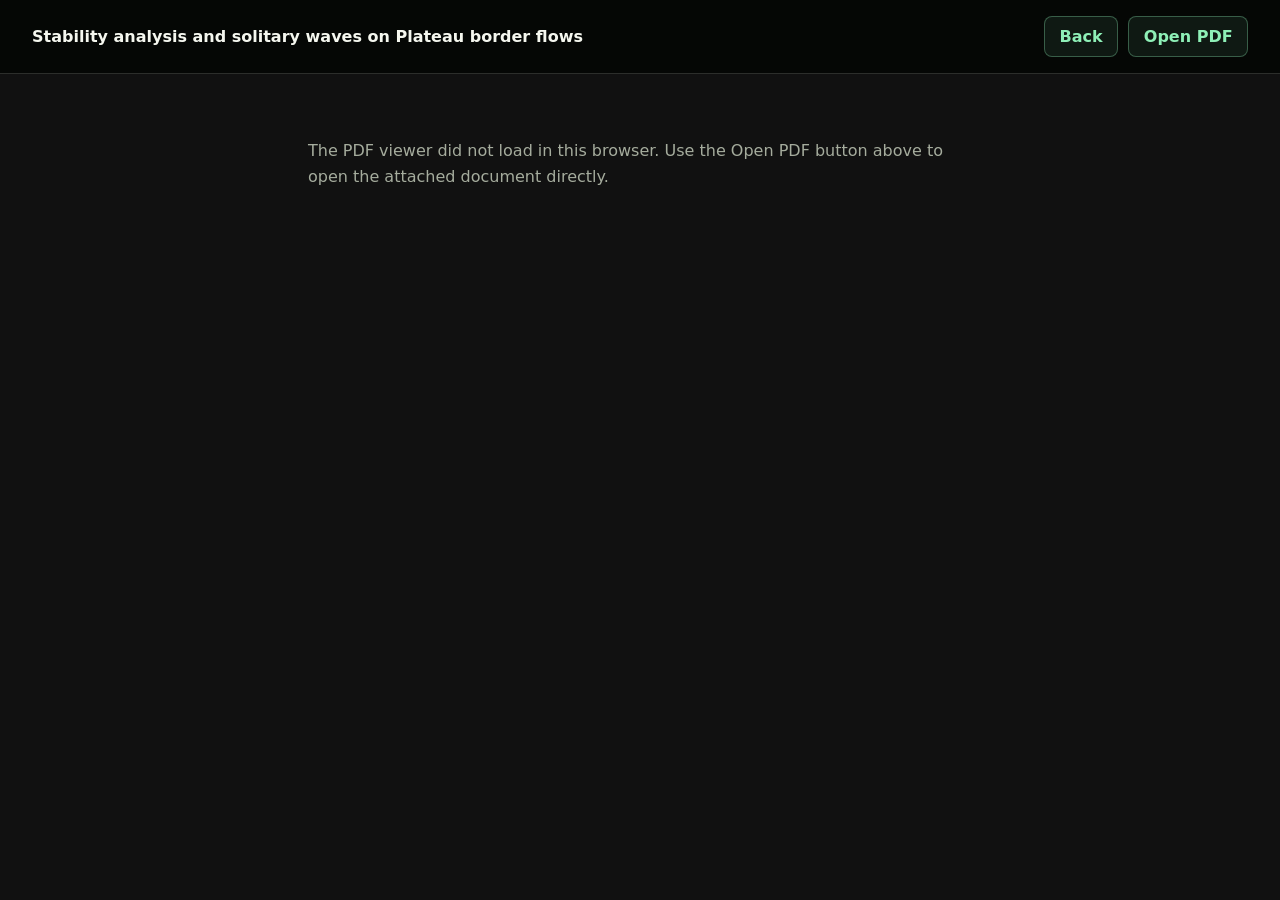
==== paper.html @ 15cb639e "Initial personal website" ====
<!doctype html>
<html lang="en">
  <head>
    <meta charset="utf-8" />
    <meta name="viewport" content="width=device-width, initial-scale=1" />
    <title>Stability analysis and solitary waves on Plateau border flows</title>
    <style>
      :root {
        color-scheme: dark;
        --ink: #f5f7ef;
        --muted: #a5ac9d;
        --line: rgba(245, 247, 239, 0.16);
        --green: #8ef0b7;
        --bg: #050705;
        font-family: Inter, system-ui, -apple-system, BlinkMacSystemFont, "Segoe UI", sans-serif;
      }

      * {
        box-sizing: border-box;
      }

      body {
        margin: 0;
        color: var(--ink);
        background: var(--bg);
      }

      header {
        display: flex;
        align-items: center;
        justify-content: space-between;
        gap: 1rem;
        padding: 1rem clamp(1rem, 4vw, 2rem);
        border-bottom: 1px solid var(--line);
        background: rgba(5, 7, 5, 0.88);
      }

      h1 {
        margin: 0;
        font-size: 1rem;
        line-height: 1.35;
      }

      nav {
        display: flex;
        flex-wrap: wrap;
        gap: 0.65rem;
      }

      a {
        color: var(--green);
        font-weight: 750;
        text-decoration: none;
      }

      .button {
        display: inline-flex;
        align-items: center;
        justify-content: center;
        min-height: 2.55rem;
        padding: 0 0.9rem;
        border: 1px solid rgba(142, 240, 183, 0.32);
        border-radius: 8px;
        background: rgba(142, 240, 183, 0.08);
      }

      main {
        height: calc(100svh - 4.6rem);
        min-height: 32rem;
      }

      object,
      iframe {
        display: block;
        width: 100%;
        height: 100%;
        border: 0;
        background: #111;
      }

      .fallback {
        max-width: 44rem;
        margin: 0 auto;
        padding: 3rem 1.25rem;
        color: var(--muted);
        line-height: 1.65;
      }
    </style>
  </head>
  <body>
    <header>
      <h1>Stability analysis and solitary waves on Plateau border flows</h1>
      <nav aria-label="PDF actions">
        <a class="button" href="./index.html#publications">Back</a>
        <a
          class="button"
          href="./assets/stability-analysis-and-solitary-waves-on-plateau-border-flows.pdf"
        >
          Open PDF
        </a>
      </nav>
    </header>
    <main>
      <object
        data="./assets/stability-analysis-and-solitary-waves-on-plateau-border-flows.pdf"
        type="application/pdf"
      >
        <div class="fallback">
          <p>
            The PDF viewer did not load in this browser. Use the Open PDF button above
            to open the attached document directly.
          </p>
        </div>
      </object>
    </main>
  </body>
</html>
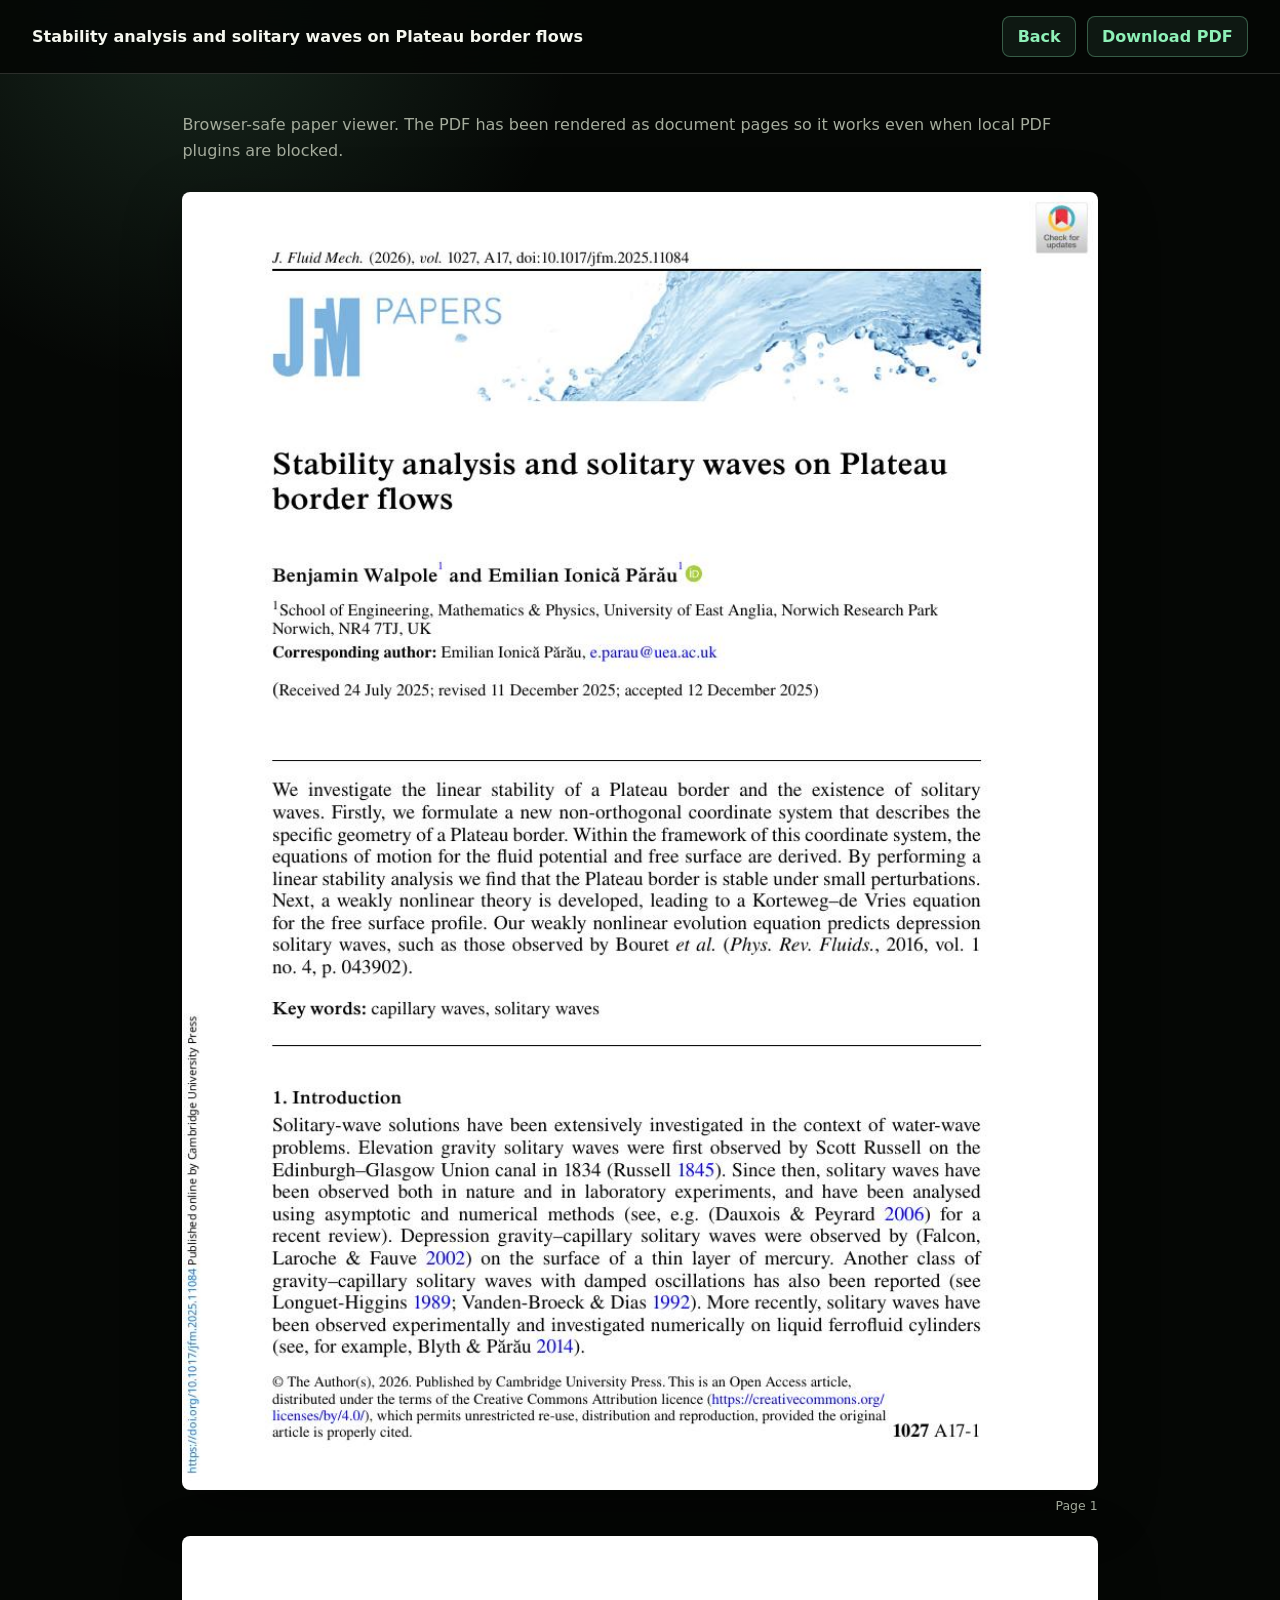
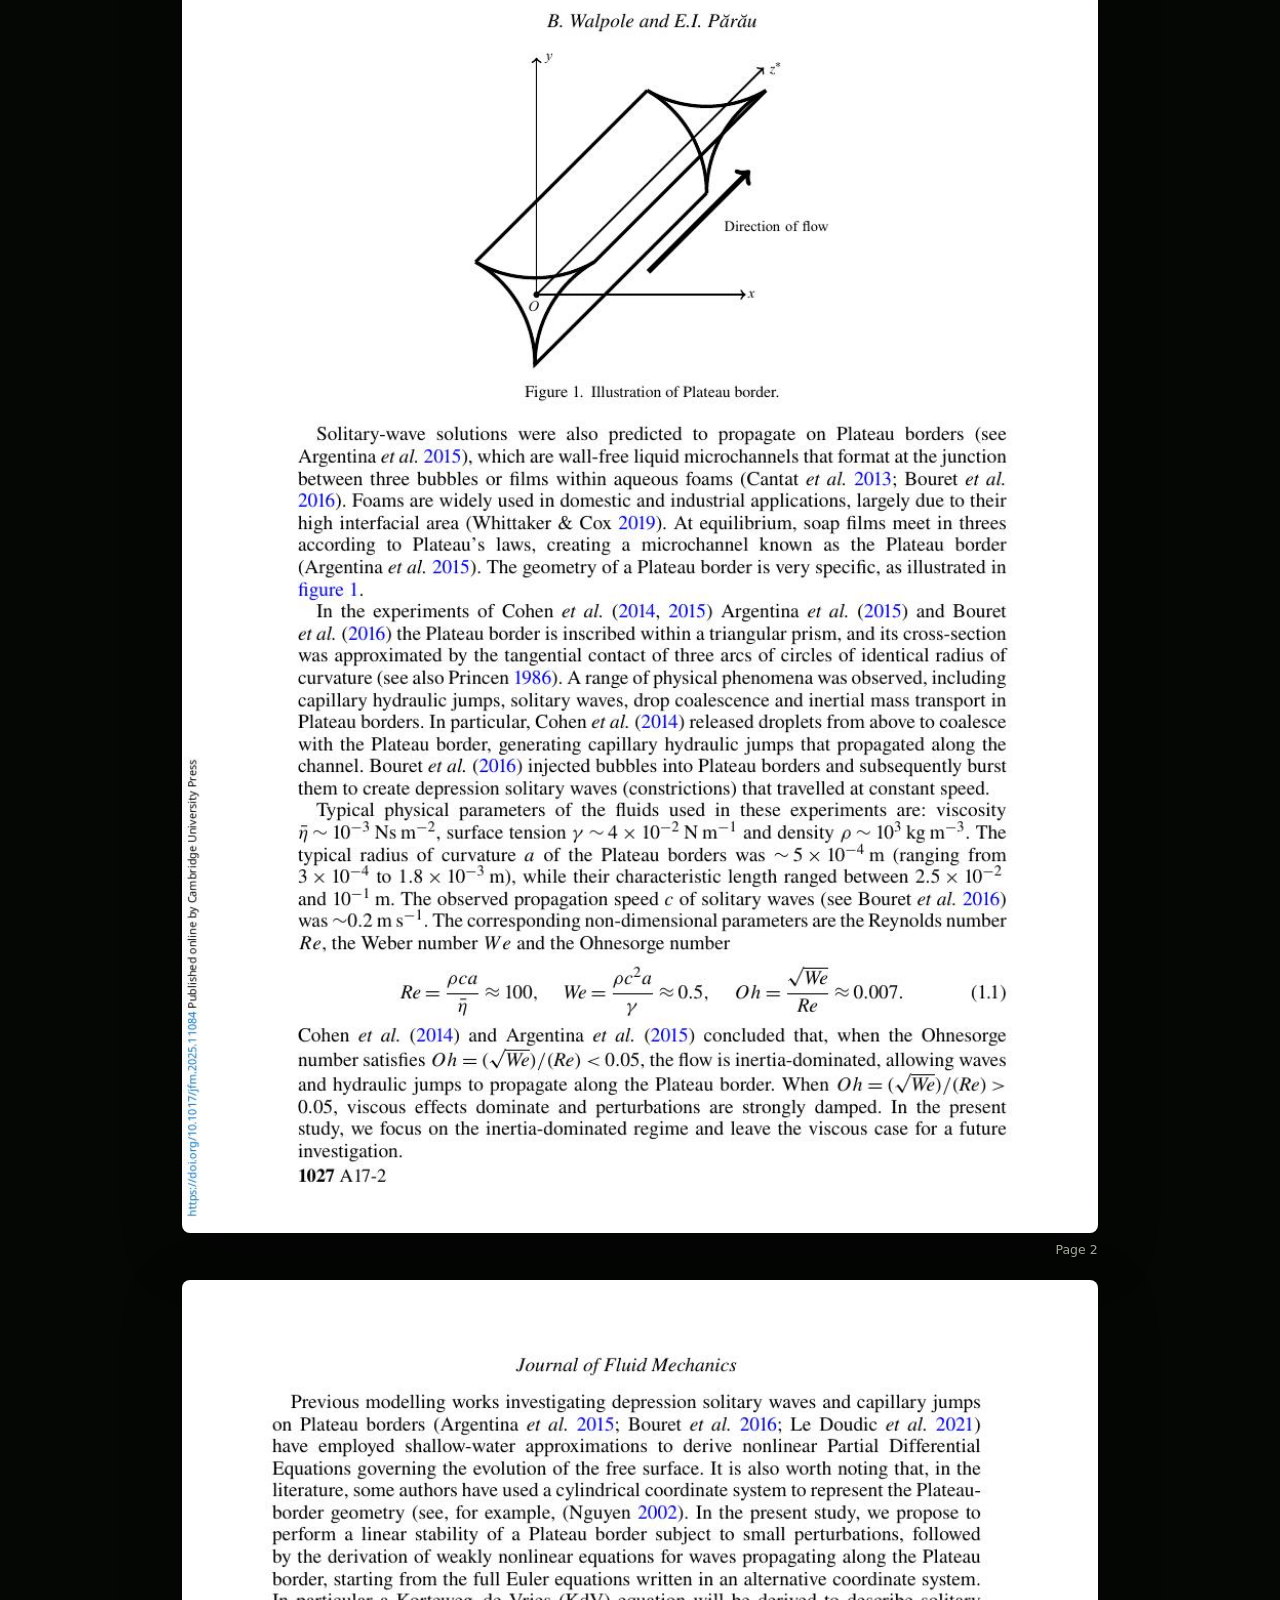
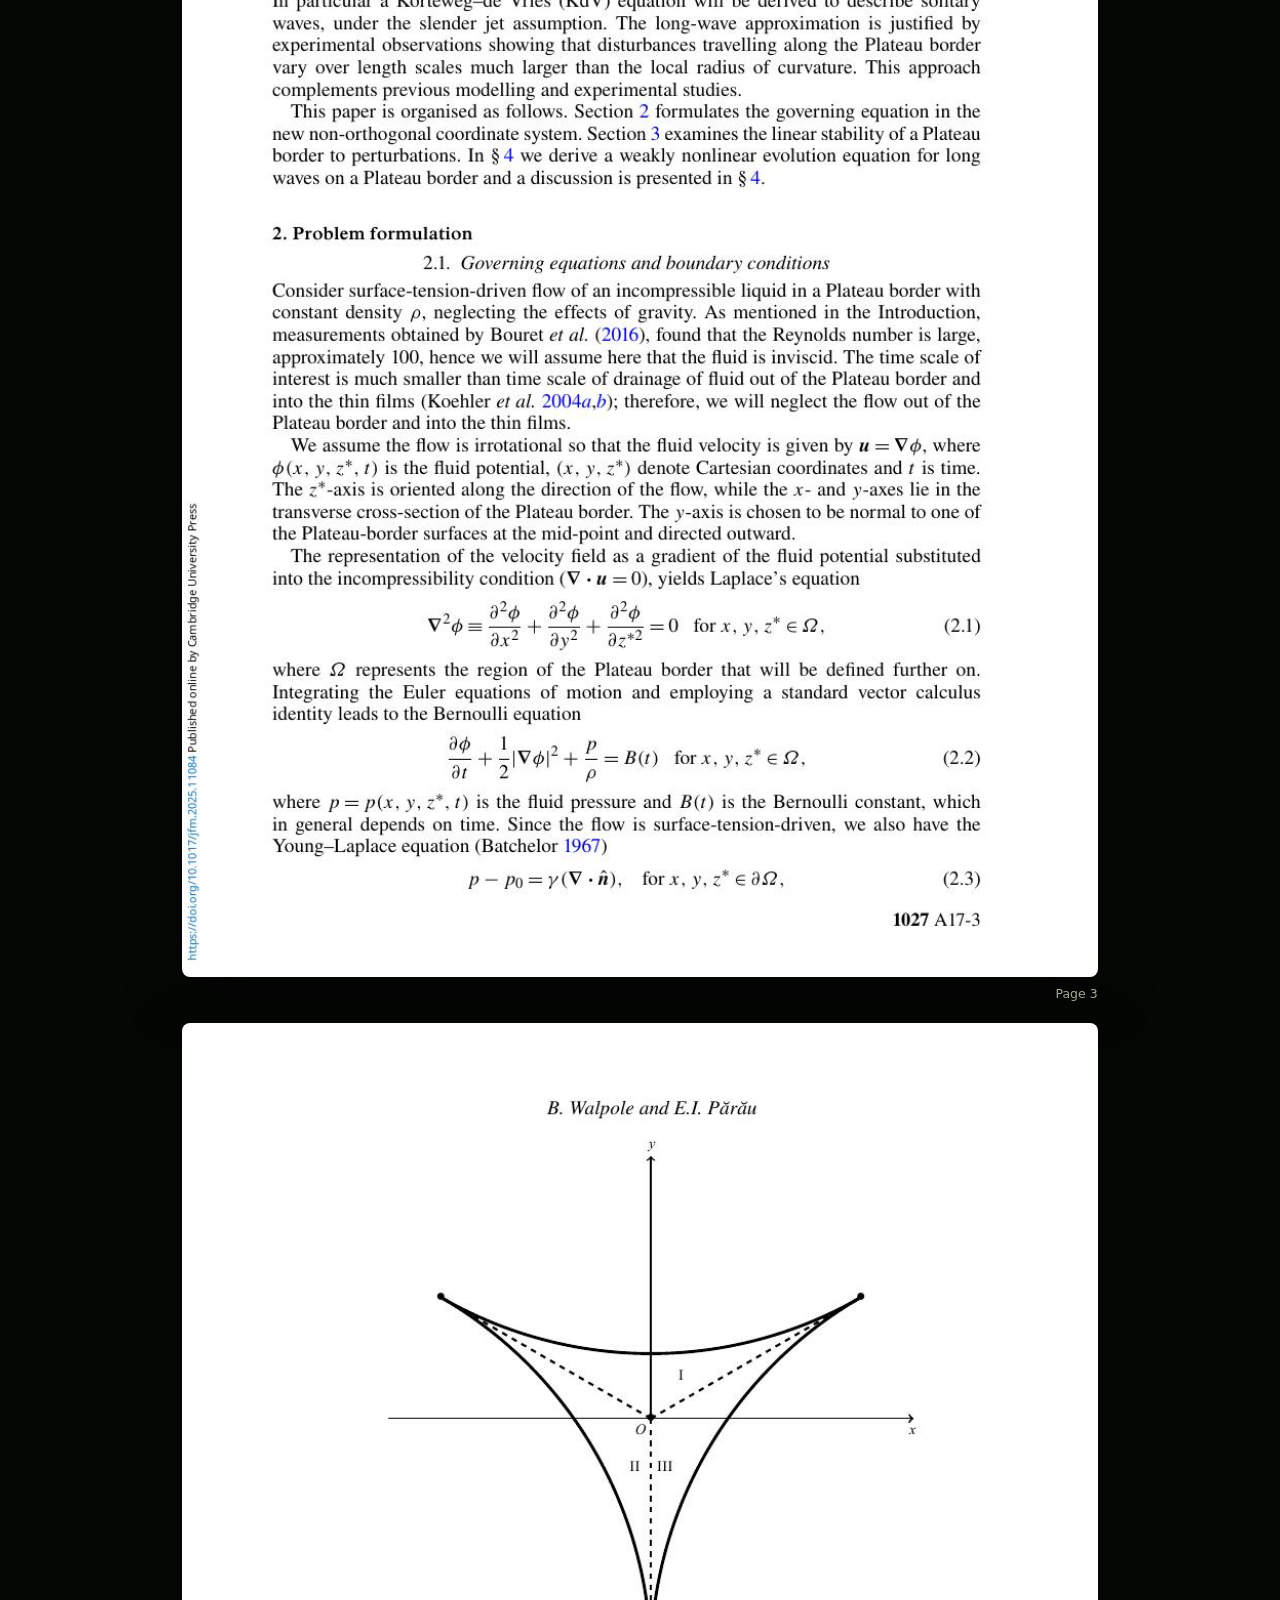
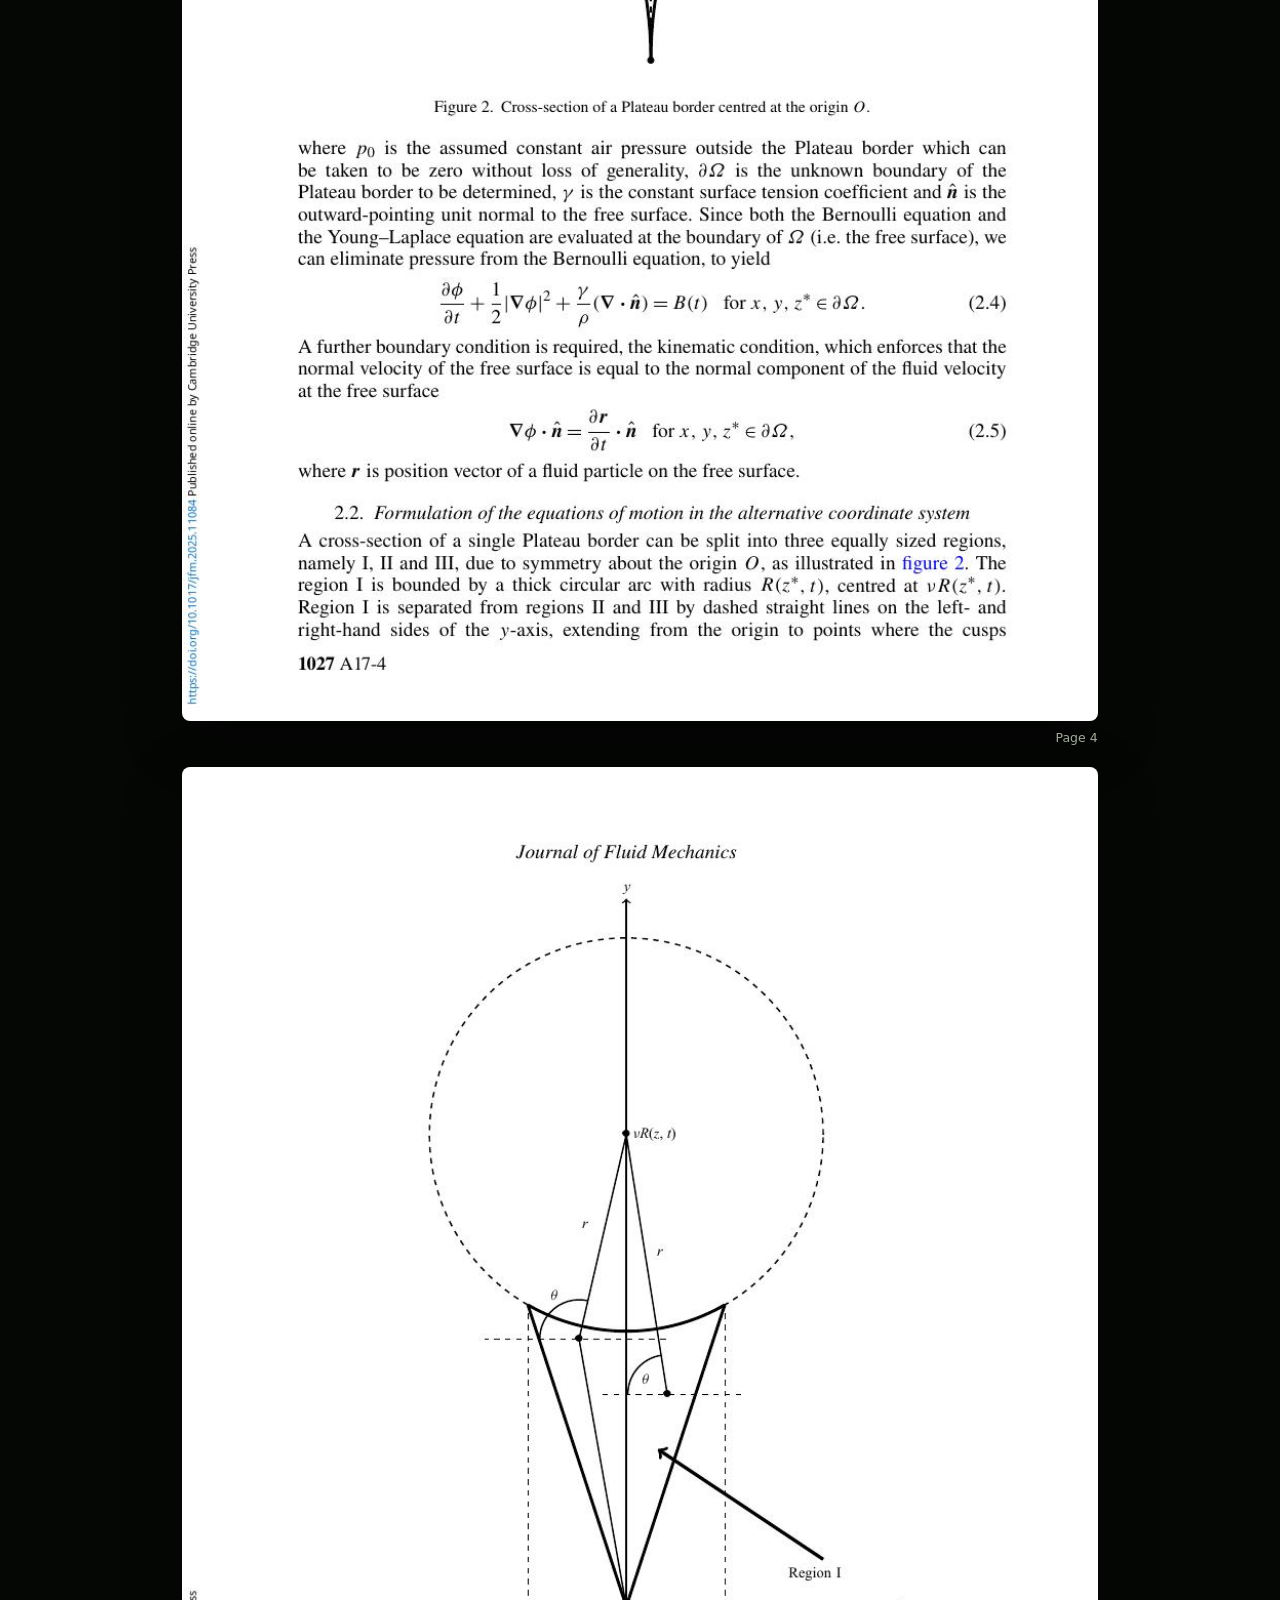
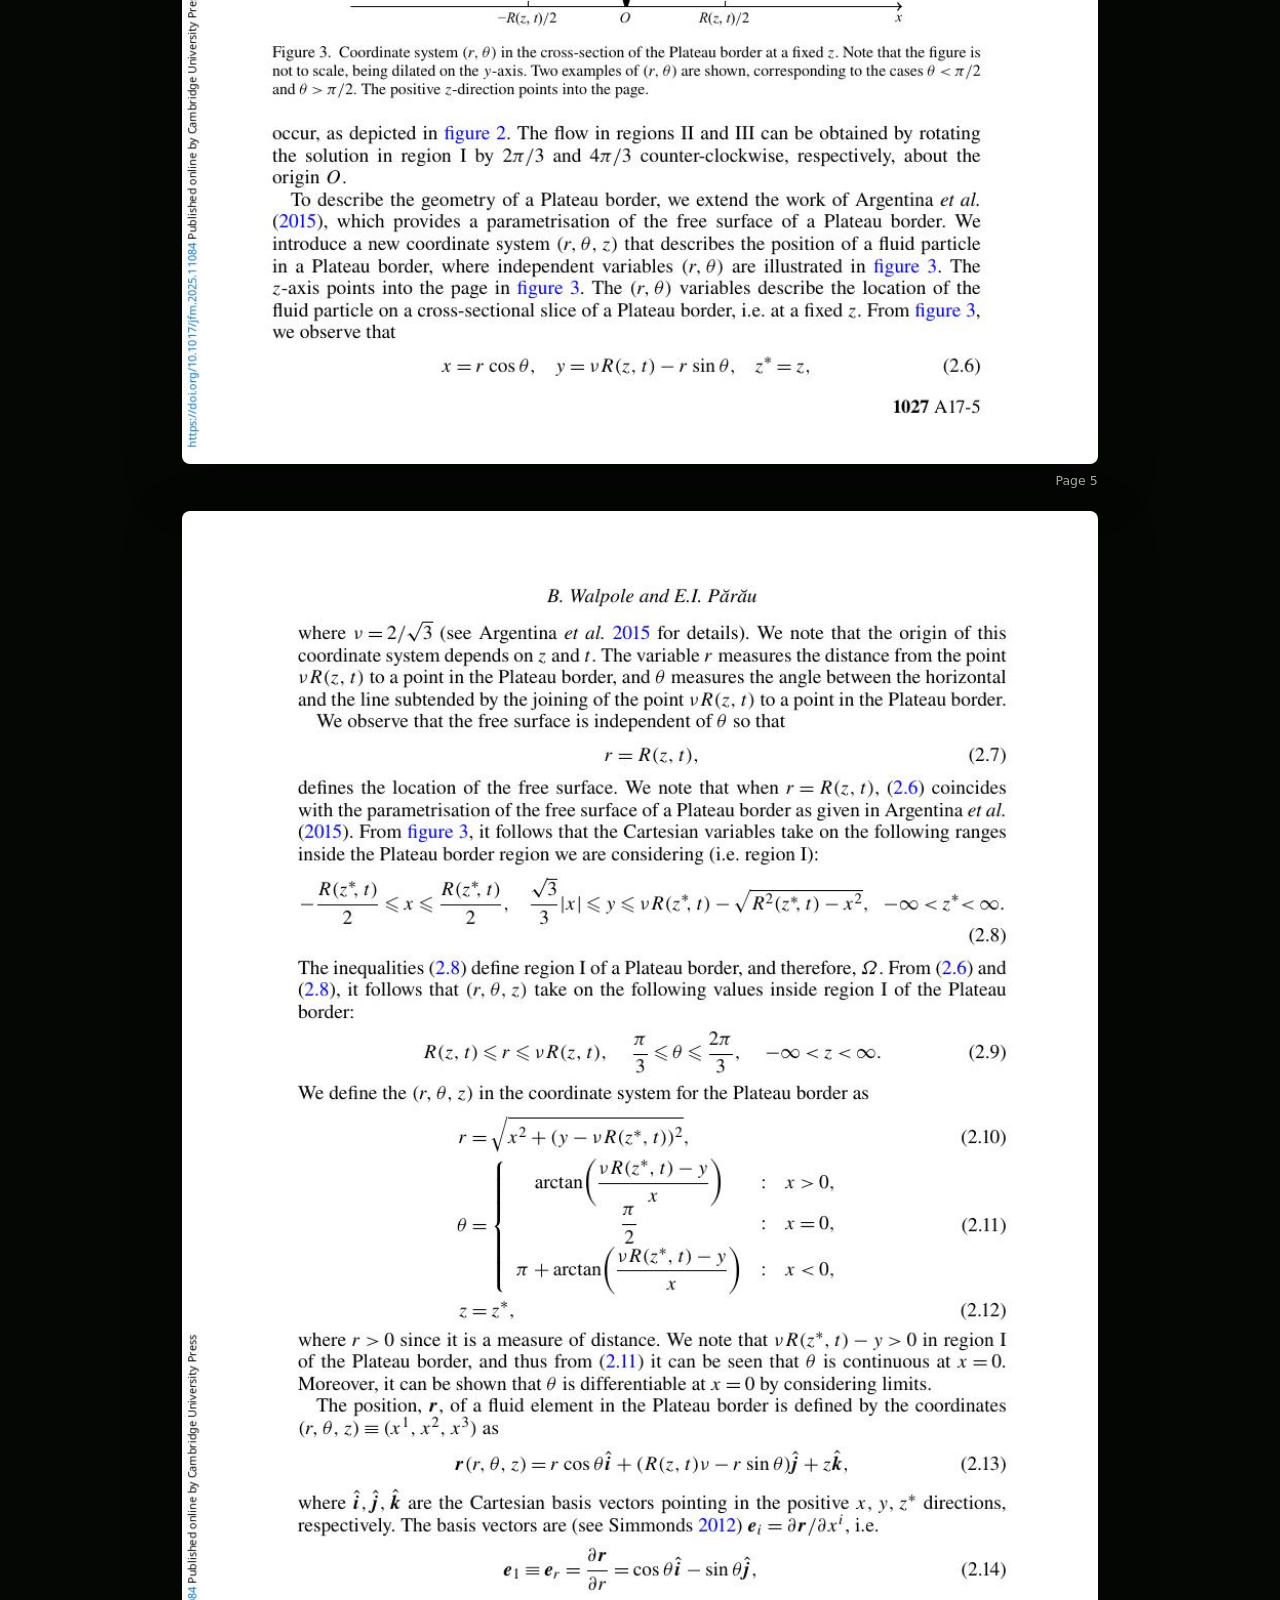
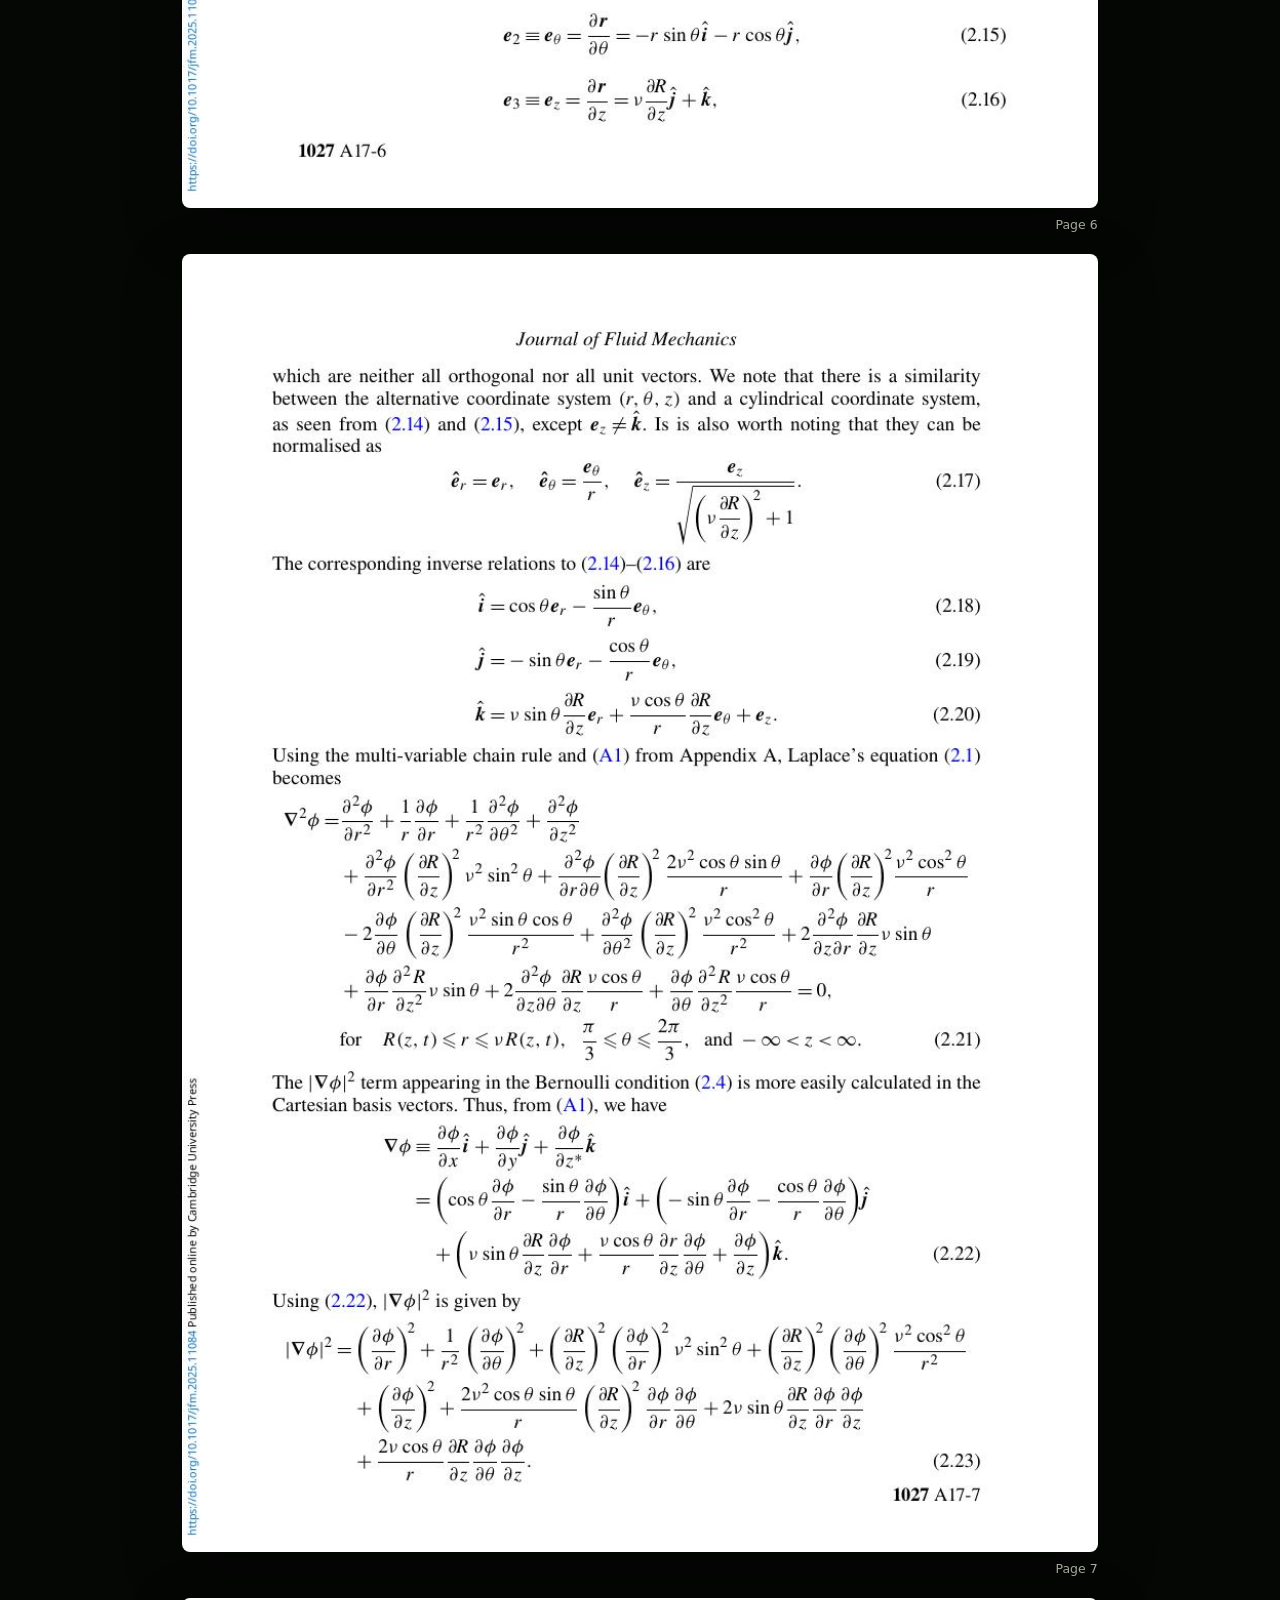
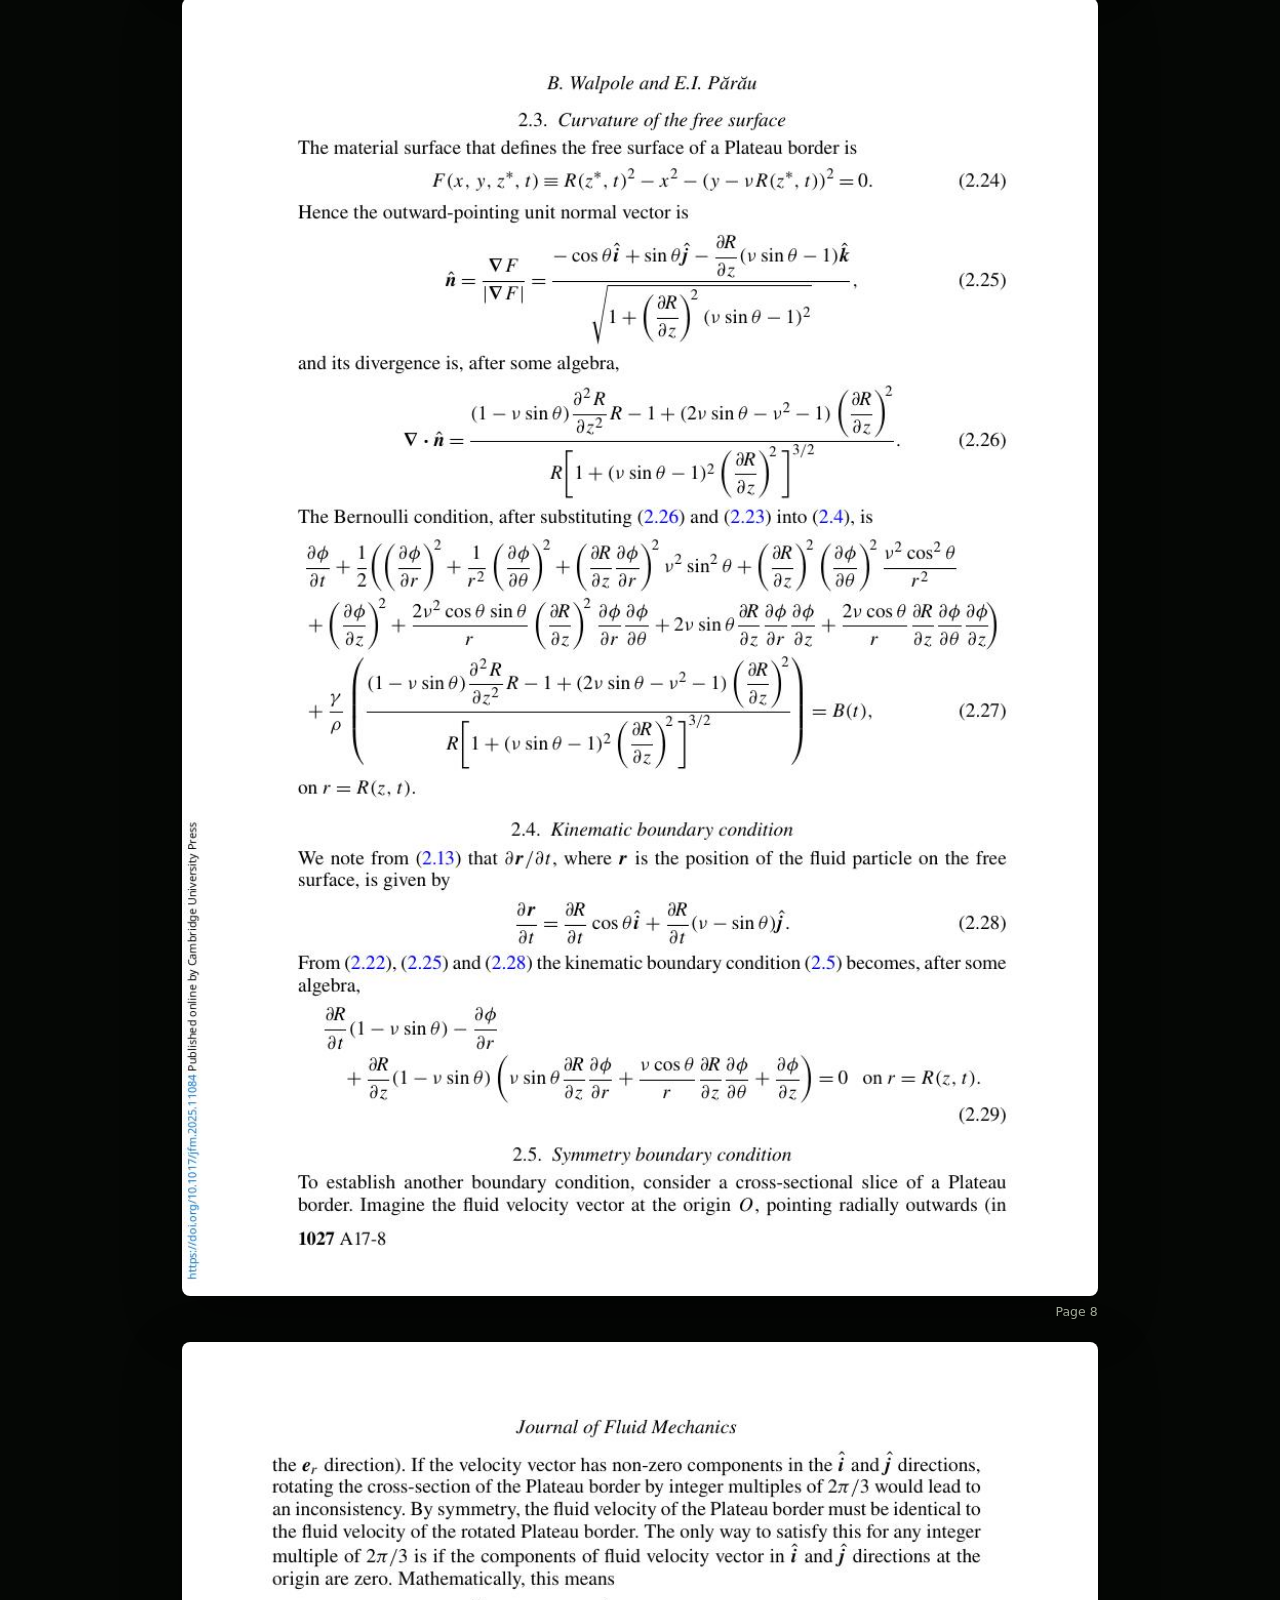
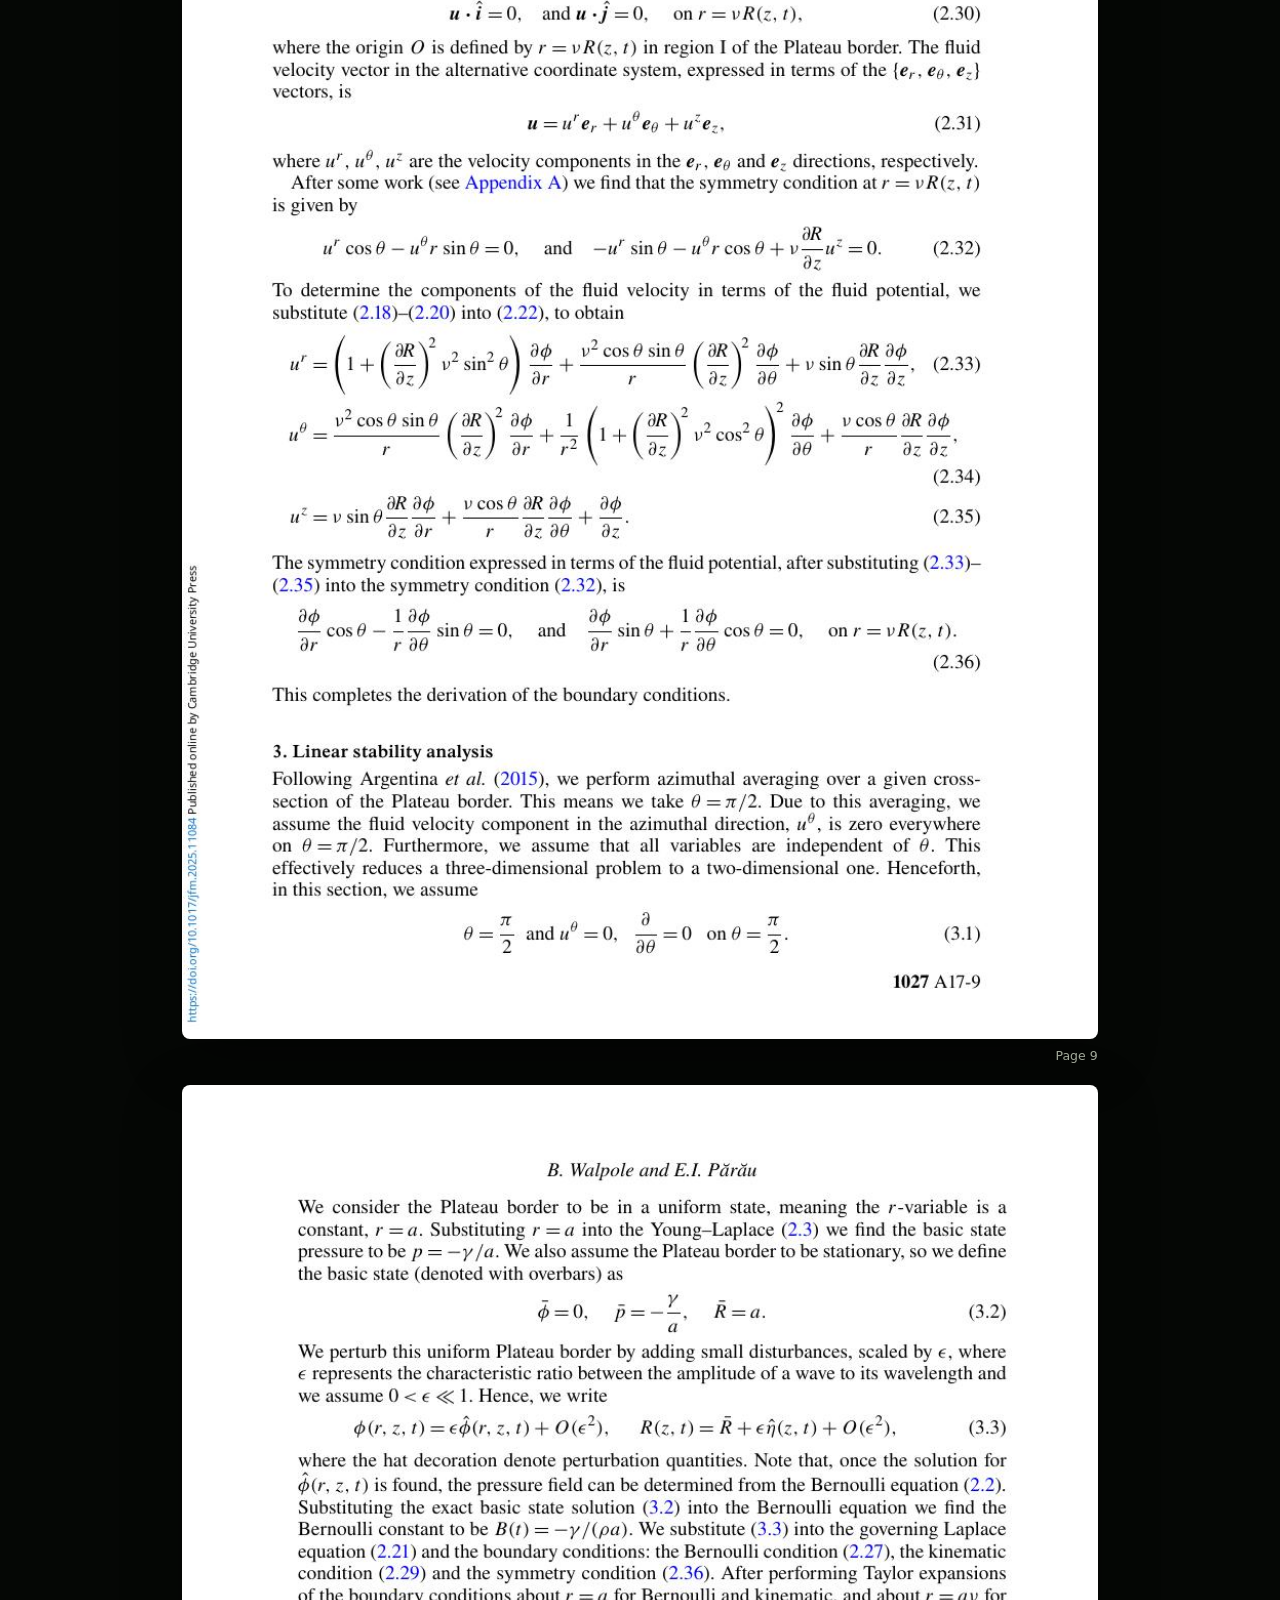
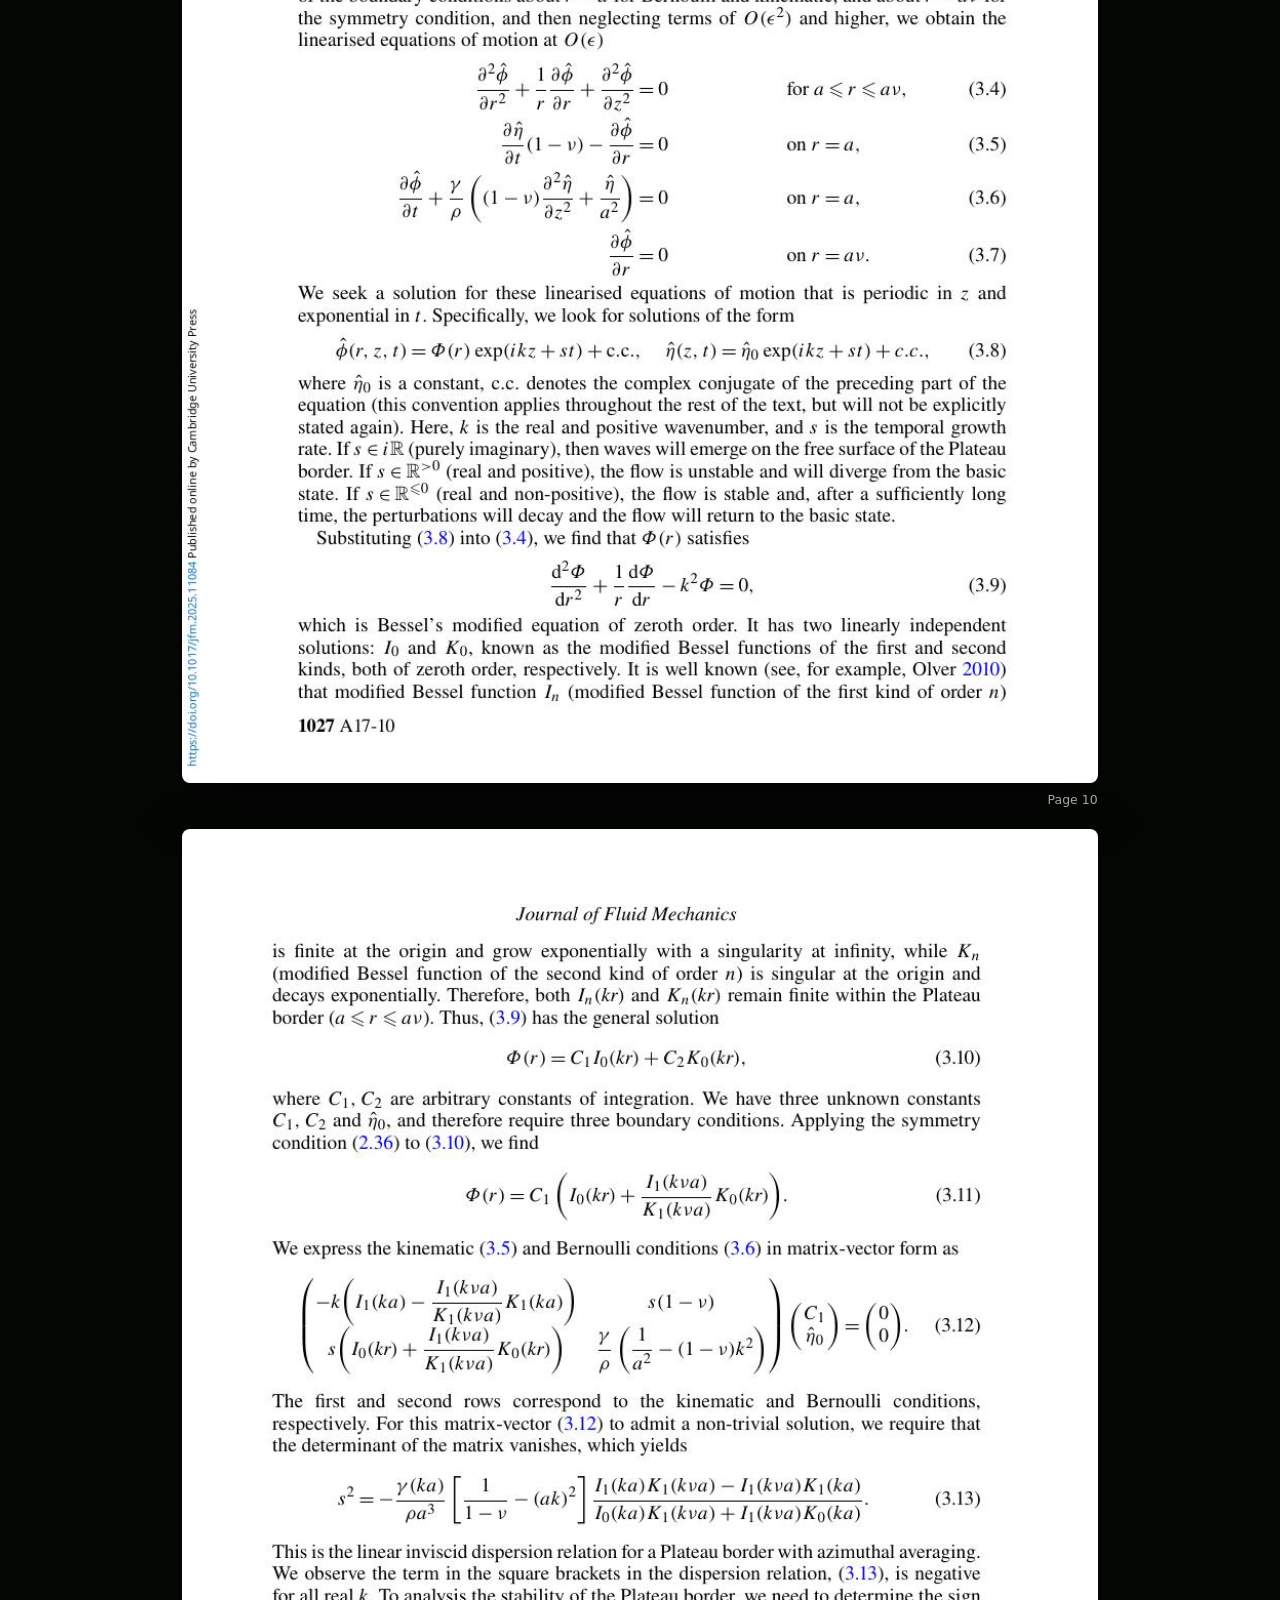
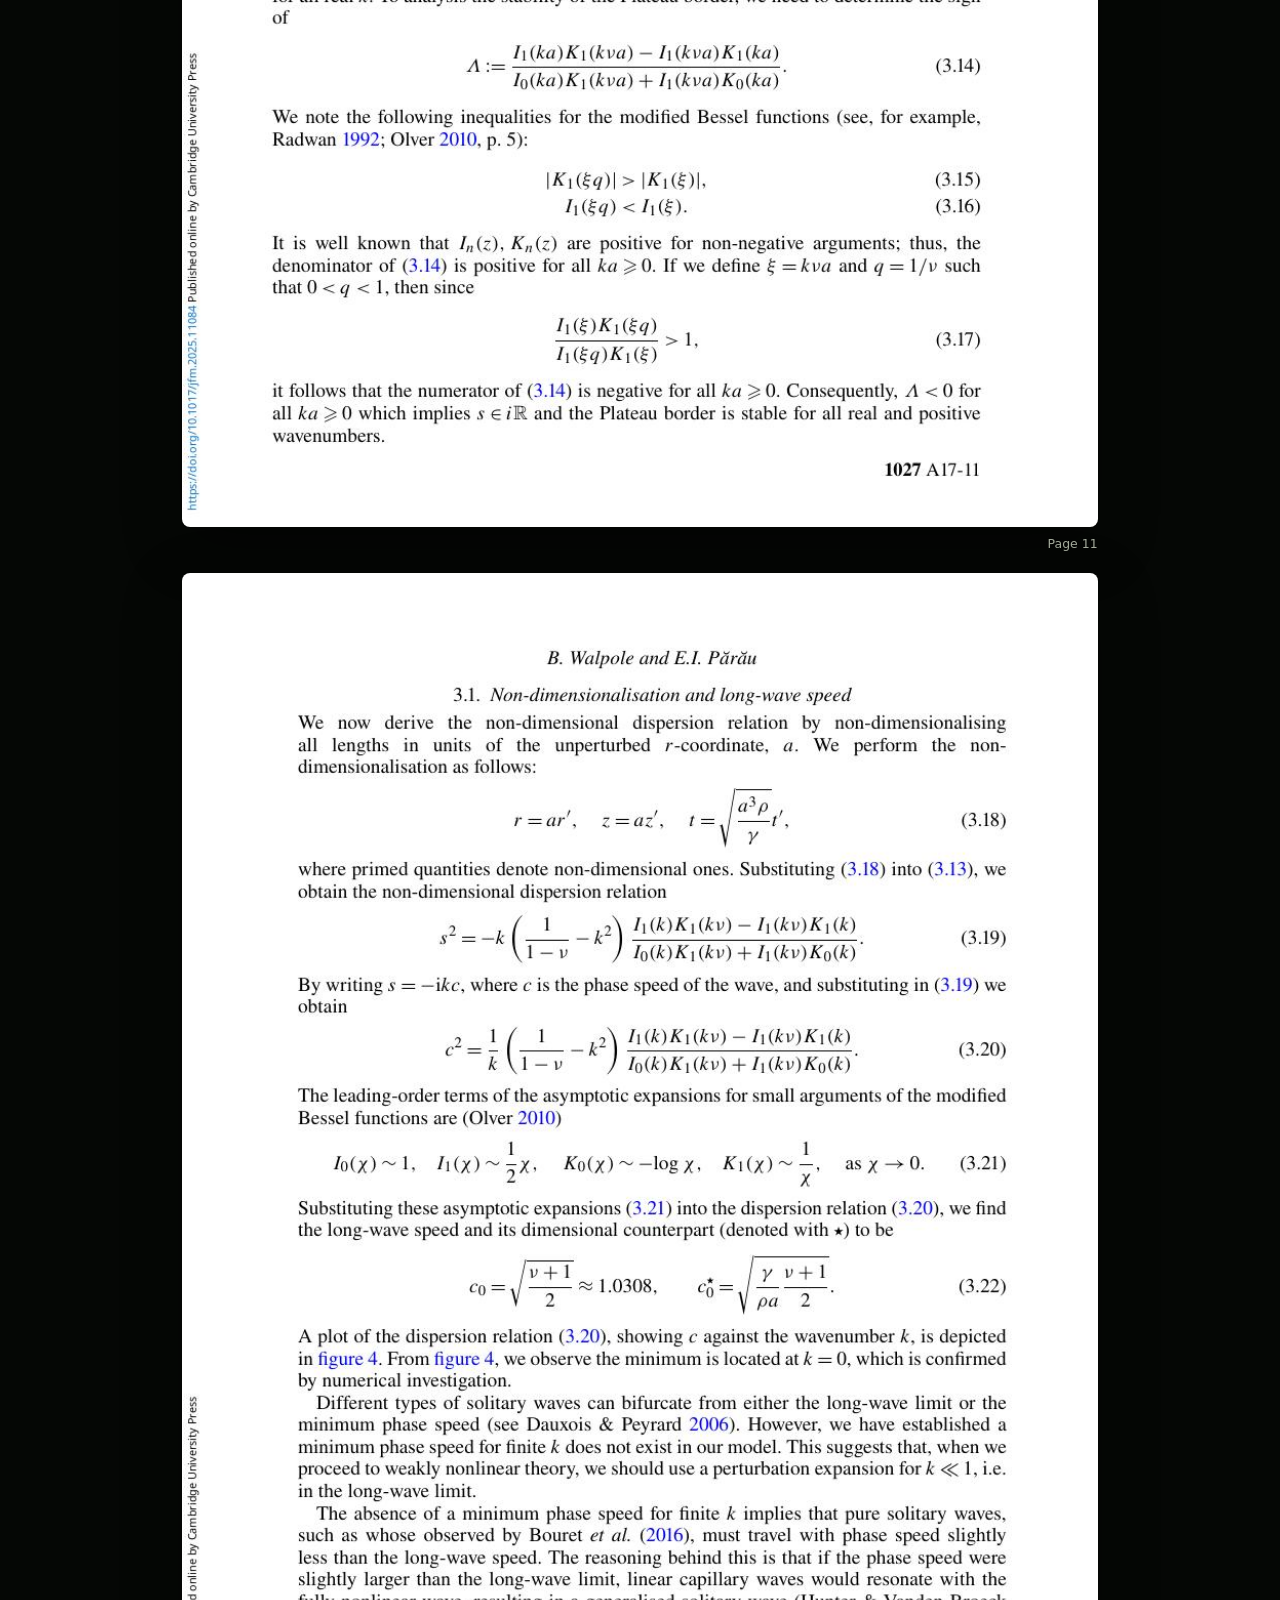
==== commit 8275747c: "Add browser-safe paper viewer" ====
--- a/paper.html
+++ b/paper.html
@@ -19,23 +19,34 @@
         box-sizing: border-box;
       }
 
+      html {
+        scroll-behavior: smooth;
+      }
+
       body {
         margin: 0;
         color: var(--ink);
-        background: var(--bg);
+        background:
+          radial-gradient(circle at 15% 0%, rgba(142, 240, 183, 0.14), transparent 24rem),
+          #050705;
       }
 
       header {
+        position: sticky;
+        top: 0;
+        z-index: 2;
         display: flex;
         align-items: center;
         justify-content: space-between;
         gap: 1rem;
         padding: 1rem clamp(1rem, 4vw, 2rem);
         border-bottom: 1px solid var(--line);
-        background: rgba(5, 7, 5, 0.88);
+        background: rgba(5, 7, 5, 0.9);
+        backdrop-filter: blur(18px);
       }
 
       h1 {
+        max-width: 48rem;
         margin: 0;
         font-size: 1rem;
         line-height: 1.35;
@@ -62,56 +73,94 @@
         border: 1px solid rgba(142, 240, 183, 0.32);
         border-radius: 8px;
         background: rgba(142, 240, 183, 0.08);
+        white-space: nowrap;
       }
 
       main {
-        height: calc(100svh - 4.6rem);
-        min-height: 32rem;
+        display: grid;
+        gap: 1.4rem;
+        max-width: 62rem;
+        margin: 0 auto;
+        padding: clamp(1rem, 4vw, 2.4rem);
       }
 
-      object,
-      iframe {
+      .paper-note {
+        margin: 0 0 0.4rem;
+        color: var(--muted);
+        line-height: 1.6;
+      }
+
+      .page {
+        margin: 0;
+      }
+
+      .page img {
         display: block;
         width: 100%;
-        height: 100%;
-        border: 0;
-        background: #111;
+        height: auto;
+        border: 1px solid rgba(245, 247, 239, 0.16);
+        border-radius: 8px;
+        background: #fff;
+        box-shadow: 0 18px 60px rgba(0, 0, 0, 0.32);
       }
 
-      .fallback {
-        max-width: 44rem;
-        margin: 0 auto;
-        padding: 3rem 1.25rem;
+      .page figcaption {
+        padding: 0.55rem 0 0;
         color: var(--muted);
-        line-height: 1.65;
+        font-size: 0.78rem;
+        text-align: right;
+      }
+
+      @media (max-width: 680px) {
+        header {
+          align-items: flex-start;
+          flex-direction: column;
+        }
       }
     </style>
   </head>
   <body>
     <header>
       <h1>Stability analysis and solitary waves on Plateau border flows</h1>
-      <nav aria-label="PDF actions">
+      <nav aria-label="Paper actions">
         <a class="button" href="./index.html#publications">Back</a>
         <a
           class="button"
           href="./assets/stability-analysis-and-solitary-waves-on-plateau-border-flows.pdf"
+          download="stability-analysis-and-solitary-waves-on-plateau-border-flows.pdf"
+          type="application/pdf"
         >
-          Open PDF
+          Download PDF
         </a>
       </nav>
     </header>
+
     <main>
-      <object
-        data="./assets/stability-analysis-and-solitary-waves-on-plateau-border-flows.pdf"
-        type="application/pdf"
-      >
-        <div class="fallback">
-          <p>
-            The PDF viewer did not load in this browser. Use the Open PDF button above
-            to open the attached document directly.
-          </p>
-        </div>
-      </object>
+      <p class="paper-note">
+        Browser-safe paper viewer. The PDF has been rendered as document pages so it
+        works even when local PDF plugins are blocked.
+      </p>
+      <figure class="page"><img src="./assets/paper-pages/page-01.jpg" alt="Paper page 1" loading="eager" /><figcaption>Page 1</figcaption></figure>
+      <figure class="page"><img src="./assets/paper-pages/page-02.jpg" alt="Paper page 2" loading="lazy" /><figcaption>Page 2</figcaption></figure>
+      <figure class="page"><img src="./assets/paper-pages/page-03.jpg" alt="Paper page 3" loading="lazy" /><figcaption>Page 3</figcaption></figure>
+      <figure class="page"><img src="./assets/paper-pages/page-04.jpg" alt="Paper page 4" loading="lazy" /><figcaption>Page 4</figcaption></figure>
+      <figure class="page"><img src="./assets/paper-pages/page-05.jpg" alt="Paper page 5" loading="lazy" /><figcaption>Page 5</figcaption></figure>
+      <figure class="page"><img src="./assets/paper-pages/page-06.jpg" alt="Paper page 6" loading="lazy" /><figcaption>Page 6</figcaption></figure>
+      <figure class="page"><img src="./assets/paper-pages/page-07.jpg" alt="Paper page 7" loading="lazy" /><figcaption>Page 7</figcaption></figure>
+      <figure class="page"><img src="./assets/paper-pages/page-08.jpg" alt="Paper page 8" loading="lazy" /><figcaption>Page 8</figcaption></figure>
+      <figure class="page"><img src="./assets/paper-pages/page-09.jpg" alt="Paper page 9" loading="lazy" /><figcaption>Page 9</figcaption></figure>
+      <figure class="page"><img src="./assets/paper-pages/page-10.jpg" alt="Paper page 10" loading="lazy" /><figcaption>Page 10</figcaption></figure>
+      <figure class="page"><img src="./assets/paper-pages/page-11.jpg" alt="Paper page 11" loading="lazy" /><figcaption>Page 11</figcaption></figure>
+      <figure class="page"><img src="./assets/paper-pages/page-12.jpg" alt="Paper page 12" loading="lazy" /><figcaption>Page 12</figcaption></figure>
+      <figure class="page"><img src="./assets/paper-pages/page-13.jpg" alt="Paper page 13" loading="lazy" /><figcaption>Page 13</figcaption></figure>
+      <figure class="page"><img src="./assets/paper-pages/page-14.jpg" alt="Paper page 14" loading="lazy" /><figcaption>Page 14</figcaption></figure>
+      <figure class="page"><img src="./assets/paper-pages/page-15.jpg" alt="Paper page 15" loading="lazy" /><figcaption>Page 15</figcaption></figure>
+      <figure class="page"><img src="./assets/paper-pages/page-16.jpg" alt="Paper page 16" loading="lazy" /><figcaption>Page 16</figcaption></figure>
+      <figure class="page"><img src="./assets/paper-pages/page-17.jpg" alt="Paper page 17" loading="lazy" /><figcaption>Page 17</figcaption></figure>
+      <figure class="page"><img src="./assets/paper-pages/page-18.jpg" alt="Paper page 18" loading="lazy" /><figcaption>Page 18</figcaption></figure>
+      <figure class="page"><img src="./assets/paper-pages/page-19.jpg" alt="Paper page 19" loading="lazy" /><figcaption>Page 19</figcaption></figure>
+      <figure class="page"><img src="./assets/paper-pages/page-20.jpg" alt="Paper page 20" loading="lazy" /><figcaption>Page 20</figcaption></figure>
+      <figure class="page"><img src="./assets/paper-pages/page-21.jpg" alt="Paper page 21" loading="lazy" /><figcaption>Page 21</figcaption></figure>
     </main>
   </body>
 </html>
